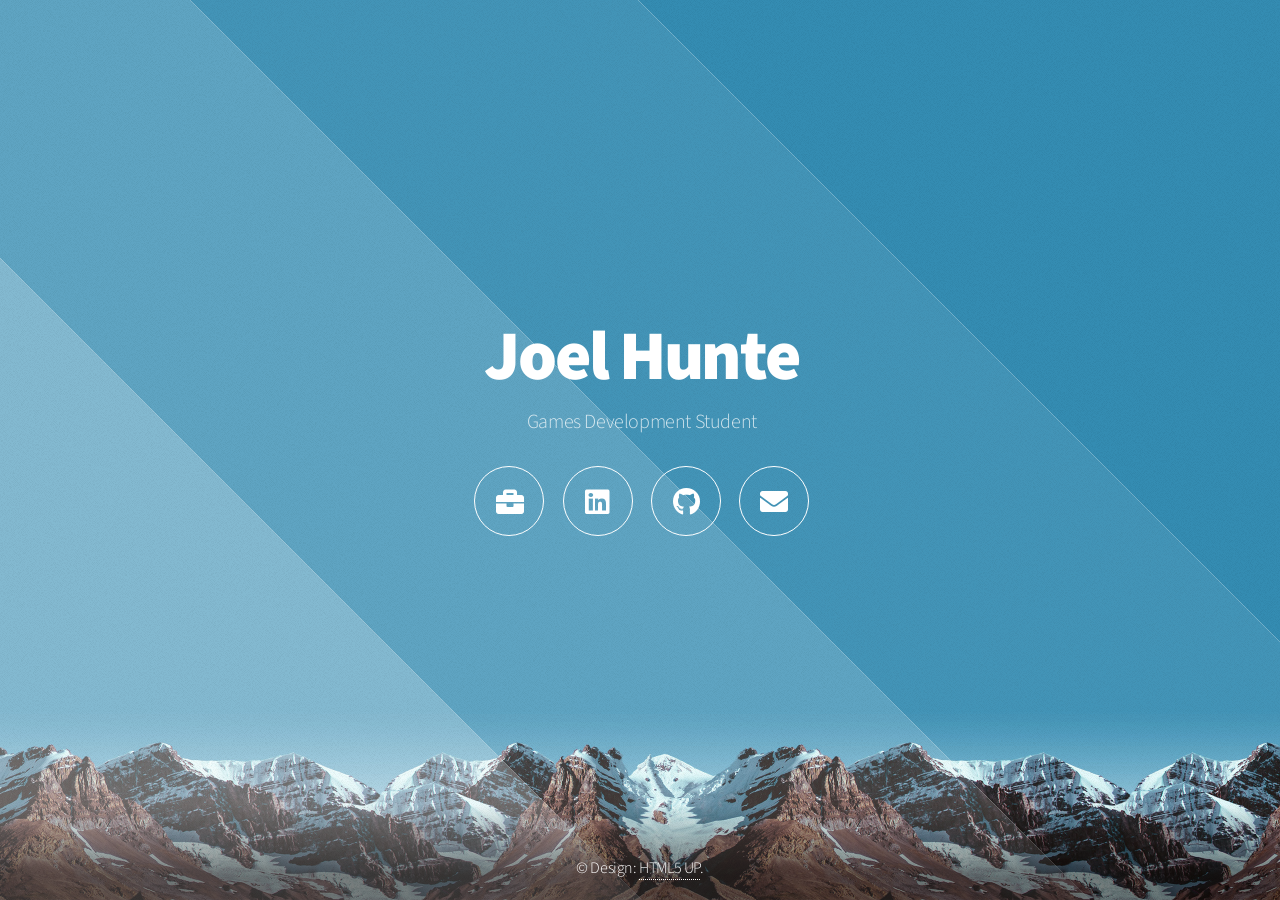
==== portfolio.html @ cd6b1507 "Updated portfolio page with actual content" ====
<!DOCTYPE HTML>
<!--
    This is my own page for my projects & portfolio
    Based on Aerial template

-->
<html lang="en">
	<head>
		<title>Portfolio</title>
		<meta charset="utf-8" />
		<meta name="viewport" content="width=device-width, initial-scale=1" />
		<link rel="stylesheet" href="assets/css/main.css" />
		<portfolio><link rel="stylesheet" href="assets/css/portfolio.css" /></portfolio>
	</head>
	<body>

        <!-- Header -->
		<header id="portfolio-header">
			<h1>Portfolio</h1>
		</header>

		<main class="projects">

			<!--
                Project List
                Each project is an article with a title, description, and link to the project page or code repository.
			-->

            <!-- Rags and Ritchie -->
			<article class="project">
				<h2><a href="https://keysmashgames.itch.io/rags-and-richie">Rags and Ritchie</a></h2>
				<p>A post-apocalyptic trading simulator game. Built as a group project using Unity and C#.</p>
				<p class="project-link"><a href="https://github.com/notJoelH/Rags-and-Ritchie" target="_blank">View the code</a></p>
			</article>

            <!-- CMP301 Project -->
			<article class="project">
				<h2><a href="https://github.com/notJoelH/Graphics-Shaders-Project" target="_blank">Graphics & Shaders Project</a></h2>
				<p>A university project exploring advanced graphics techniques and shader programming.</p>
				<p class="project-link"></p>
			</article>

            	<!-- Deterr-Ants -->
            	<article class="project">
				<h2><a href="https://github.com/notJoelH/Deterr-Ants" target="_blank">Deterr-Ants</a></h2>
				<p>Global Game Jam 2023 entry. A tower defense strategy game where you control ants to defend your colony against invaders.</p>
			</article>
		</main>

		<footer class="portfolio-footer">
			<span class="copyright">&copy; Joel Hunte.</span>
		</footer>

	</body>

    	<body class="is-preload">
		<div id="wrapper">
			<div id="bg"></div>
			<div id="overlay"></div>
			<div id="main">

				<!-- Header -->
					<header id="header">
						<h1>Joel Hunte</h1>
						<p>Games Development Student</p>
						<nav>
							<ul>
								<li><a href="portfolio.html" class="icon solid fa-briefcase"><span class="label">Portfolio</span></a></li>
								<li><a href="https://www.linkedin.com/in/joel-hunte-339ba7295" class="icon brands fa-linkedin"><span class="label">LinkedIn</span></a></li>
								<li><a href="https://github.com/notJoelH" class="icon brands fa-github"><span class="label">Github</span></a></li>
								<li><a href="mailto:joejoehunte@gmail.com" class="icon solid fa-envelope"><span class="label">Email</span></a></li>
							</ul>
						</nav>
					</header>

				<!-- Footer -->
					<footer id="footer">
						<span class="copyright">&copy; Design: <a href="http://html5up.net">HTML5 UP</a>.</span>
					</footer>

			</div>
		</div>
		<script>
			window.onload = function() { document.body.classList.remove('is-preload'); }
			window.ontouchmove = function() { return false; }
			window.onorientationchange = function() { document.body.scrollTop = 0; }
		</script>
	</body>
</html>
---- assets/css/main.css ----
@import url("https://fonts.googleapis.com/css?family=Source+Sans+Pro:300,900");
@import url("fontawesome-all.min.css");

/*
	Aerial by HTML5 UP
	html5up.net | @ajlkn
	Free for personal and commercial use under the CCA 3.0 license (html5up.net/license)
*/

html, body, div, span, applet, object,
iframe, h1, h2, h3, h4, h5, h6, p, blockquote,
pre, a, abbr, acronym, address, big, cite,
code, del, dfn, em, img, ins, kbd, q, s, samp,
small, strike, strong, sub, sup, tt, var, b,
u, i, center, dl, dt, dd, ol, ul, li, fieldset,
form, label, legend, table, caption, tbody,
tfoot, thead, tr, th, td, article, aside,
canvas, details, embed, figure, figcaption,
footer, header, hgroup, menu, nav, output, ruby,
section, summary, time, mark, audio, video {
	margin: 0;
	padding: 0;
	border: 0;
	font-size: 100%;
	font: inherit;
	vertical-align: baseline;}

article, aside, details, figcaption, figure,
footer, header, hgroup, menu, nav, section {
	display: block;}

body {
	line-height: 1;
}

ol, ul {
	list-style: none;
}

blockquote, q {
	quotes: none;
}

	blockquote:before, blockquote:after, q:before, q:after {
		content: '';
		content: none;
	}

table {
	border-collapse: collapse;
	border-spacing: 0;
}

body {
	-webkit-text-size-adjust: none;
}

mark {
	background-color: transparent;
	color: inherit;
}

input::-moz-focus-inner {
	border: 0;
	padding: 0;
}

input, select, textarea {
	-moz-appearance: none;
	-webkit-appearance: none;
	-ms-appearance: none;
	appearance: none;
}

/* Basic */

	html {
		box-sizing: border-box;
	}

	*, *:before, *:after {
		box-sizing: inherit;
	}

	body {
		background: #fff;
		overflow: hidden;
	}

		body.is-preload *, body.is-preload *:before, body.is-preload *:after {
			-moz-animation: none !important;
			-webkit-animation: none !important;
			-ms-animation: none !important;
			animation: none !important;
			-moz-transition: none !important;
			-webkit-transition: none !important;
			-ms-transition: none !important;
			transition: none !important;
		}

	body, input, select, textarea {
		color: #fff;
		font-family: 'Source Sans Pro', sans-serif;
		font-size: 15pt;
		font-weight: 300 !important;
		letter-spacing: -0.025em;
		line-height: 1.75em;
	}

	a {
		-moz-transition: border-color 0.2s ease-in-out;
		-webkit-transition: border-color 0.2s ease-in-out;
		-ms-transition: border-color 0.2s ease-in-out;
		transition: border-color 0.2s ease-in-out;
		border-bottom: dotted 1px;
		color: inherit;
		outline: 0;
		text-decoration: none;
	}

		a:hover {
			border-color: transparent;
		}

/* Icon */

	.icon {
		text-decoration: none;
		position: relative;
	}

		.icon:before {
			-moz-osx-font-smoothing: grayscale;
			-webkit-font-smoothing: antialiased;
			display: inline-block;
			font-style: normal;
			font-variant: normal;
			text-rendering: auto;
			line-height: 1;
			text-transform: none !important;
			font-family: 'Font Awesome 5 Free';
			font-weight: 400;
		}

		.icon > .label {
			display: none;
		}

		.icon.solid:before {
			font-weight: 900;
		}

		.icon.brands:before {
			font-family: 'Font Awesome 5 Brands';
		}

/* Wrapper */

	@-moz-keyframes wrapper {
		0% {
			opacity: 0;
		}

		100% {
			opacity: 1;
		}
	}

	@-webkit-keyframes wrapper {
		0% {
			opacity: 0;
		}

		100% {
			opacity: 1;
		}
	}

	@-ms-keyframes wrapper {
		0% {
			opacity: 0;
		}

		100% {
			opacity: 1;
		}
	}

	@keyframes wrapper {
		0% {
			opacity: 0;
		}

		100% {
			opacity: 1;
		}
	}

	#wrapper {
		-moz-animation: wrapper 3s forwards;
		-webkit-animation: wrapper 3s forwards;
		-ms-animation: wrapper 3s forwards;
		animation: wrapper 3s forwards;
		height: 100%;
		left: 0;
		opacity: 0;
		position: fixed;
		top: 0;
		width: 100%;
	}

/* BG */

	#bg {
		-moz-animation: bg 60s linear infinite;
		-webkit-animation: bg 60s linear infinite;
		-ms-animation: bg 60s linear infinite;
		animation: bg 60s linear infinite;
		-moz-backface-visibility: hidden;
		-webkit-backface-visibility: hidden;
		-ms-backface-visibility: hidden;
		backface-visibility: hidden;
		-moz-transform: translate3d(0,0,0);
		-webkit-transform: translate3d(0,0,0);
		-ms-transform: translate3d(0,0,0);
		transform: translate3d(0,0,0);
	/* Set your background with this */

		background: #348cb2 url("images/bg.jpg") bottom left;
		background-repeat: repeat-x;
		height: 100%;
		left: 0;
		opacity: 1;
		position: fixed;
		top: 0;
	}

	@-moz-keyframes bg {
		0% {
			-moz-transform: translate3d(0,0,0);
			-webkit-transform: translate3d(0,0,0);
			-ms-transform: translate3d(0,0,0);
			transform: translate3d(0,0,0);
		}

		100% {
			-moz-transform: translate3d(-2250px,0,0);
			-webkit-transform: translate3d(-2250px,0,0);
			-ms-transform: translate3d(-2250px,0,0);
			transform: translate3d(-2250px,0,0);
		}
	}

	@-webkit-keyframes bg {
		0% {
			-moz-transform: translate3d(0,0,0);
			-webkit-transform: translate3d(0,0,0);
			-ms-transform: translate3d(0,0,0);
			transform: translate3d(0,0,0);
		}

		100% {
			-moz-transform: translate3d(-2250px,0,0);
			-webkit-transform: translate3d(-2250px,0,0);
			-ms-transform: translate3d(-2250px,0,0);
			transform: translate3d(-2250px,0,0);
		}
	}

	@-ms-keyframes bg {
		0% {
			-moz-transform: translate3d(0,0,0);
			-webkit-transform: translate3d(0,0,0);
			-ms-transform: translate3d(0,0,0);
			transform: translate3d(0,0,0);
		}

		100% {
			-moz-transform: translate3d(-2250px,0,0);
			-webkit-transform: translate3d(-2250px,0,0);
			-ms-transform: translate3d(-2250px,0,0);
			transform: translate3d(-2250px,0,0);
		}
	}

	@keyframes bg {
		0% {
			-moz-transform: translate3d(0,0,0);
			-webkit-transform: translate3d(0,0,0);
			-ms-transform: translate3d(0,0,0);
			transform: translate3d(0,0,0);
		}

		100% {
			-moz-transform: translate3d(-2250px,0,0);
			-webkit-transform: translate3d(-2250px,0,0);
			-ms-transform: translate3d(-2250px,0,0);
			transform: translate3d(-2250px,0,0);
		}
	}

	#bg {
		background-size: 2250px auto;
		width: 6750px;
	}

/* Overlay */

	@-moz-keyframes overlay {
		0% {
			opacity: 0;
		}

		100% {
			opacity: 1;
		}
	}

	@-webkit-keyframes overlay {
		0% {
			opacity: 0;
		}

		100% {
			opacity: 1;
		}
	}

	@-ms-keyframes overlay {
		0% {
			opacity: 0;
		}

		100% {
			opacity: 1;
		}
	}

	@keyframes overlay {
		0% {
			opacity: 0;
		}

		100% {
			opacity: 1;
		}
	}

	#overlay {
		-moz-animation: overlay 1.5s 1.5s forwards;
		-webkit-animation: overlay 1.5s 1.5s forwards;
		-ms-animation: overlay 1.5s 1.5s forwards;
		animation: overlay 1.5s 1.5s forwards;
		background-attachment: fixed, fixed;
		background-image: url("images/overlay-pattern.png"), url("images/overlay.svg");
		background-position: top left, center center;
		background-repeat: repeat, no-repeat;
		background-size: auto, cover;
		height: 100%;
		left: 0;
		opacity: 0;
		position: fixed;
		top: 0;
		width: 100%;
	}

/* Main */

	#main {
		height: 100%;
		left: 0;
		position: fixed;
		text-align: center;
		top: 0;
		width: 100%;
	}

		#main:before {
			content: '';
			display: inline-block;
			height: 100%;
			margin-right: 0;
			vertical-align: middle;
			width: 1px;
		}

/* Header */

	@-moz-keyframes header {
		0% {
			-moz-transform: translate3d(0,1em,0);
			-webkit-transform: translate3d(0,1em,0);
			-ms-transform: translate3d(0,1em,0);
			transform: translate3d(0,1em,0);
			opacity: 0;
		}

		100% {
			-moz-transform: translate3d(0,0,0);
			-webkit-transform: translate3d(0,0,0);
			-ms-transform: translate3d(0,0,0);
			transform: translate3d(0,0,0);
			opacity: 1;
		}
	}

	@-webkit-keyframes header {
		0% {
			-moz-transform: translate3d(0,1em,0);
			-webkit-transform: translate3d(0,1em,0);
			-ms-transform: translate3d(0,1em,0);
			transform: translate3d(0,1em,0);
			opacity: 0;
		}

		100% {
			-moz-transform: translate3d(0,0,0);
			-webkit-transform: translate3d(0,0,0);
			-ms-transform: translate3d(0,0,0);
			transform: translate3d(0,0,0);
			opacity: 1;
		}
	}

	@-ms-keyframes header {
		0% {
			-moz-transform: translate3d(0,1em,0);
			-webkit-transform: translate3d(0,1em,0);
			-ms-transform: translate3d(0,1em,0);
			transform: translate3d(0,1em,0);
			opacity: 0;
		}

		100% {
			-moz-transform: translate3d(0,0,0);
			-webkit-transform: translate3d(0,0,0);
			-ms-transform: translate3d(0,0,0);
			transform: translate3d(0,0,0);
			opacity: 1;
		}
	}

	@keyframes header {
		0% {
			-moz-transform: translate3d(0,1em,0);
			-webkit-transform: translate3d(0,1em,0);
			-ms-transform: translate3d(0,1em,0);
			transform: translate3d(0,1em,0);
			opacity: 0;
		}

		100% {
			-moz-transform: translate3d(0,0,0);
			-webkit-transform: translate3d(0,0,0);
			-ms-transform: translate3d(0,0,0);
			transform: translate3d(0,0,0);
			opacity: 1;
		}
	}

	@-moz-keyframes nav-icons {
		0% {
			-moz-transform: translate3d(0,1em,0);
			-webkit-transform: translate3d(0,1em,0);
			-ms-transform: translate3d(0,1em,0);
			transform: translate3d(0,1em,0);
			opacity: 0;
		}

		100% {
			-moz-transform: translate3d(0,0,0);
			-webkit-transform: translate3d(0,0,0);
			-ms-transform: translate3d(0,0,0);
			transform: translate3d(0,0,0);
			opacity: 1;
		}
	}

	@-webkit-keyframes nav-icons {
		0% {
			-moz-transform: translate3d(0,1em,0);
			-webkit-transform: translate3d(0,1em,0);
			-ms-transform: translate3d(0,1em,0);
			transform: translate3d(0,1em,0);
			opacity: 0;
		}

		100% {
			-moz-transform: translate3d(0,0,0);
			-webkit-transform: translate3d(0,0,0);
			-ms-transform: translate3d(0,0,0);
			transform: translate3d(0,0,0);
			opacity: 1;
		}
	}

	@-ms-keyframes nav-icons {
		0% {
			-moz-transform: translate3d(0,1em,0);
			-webkit-transform: translate3d(0,1em,0);
			-ms-transform: translate3d(0,1em,0);
			transform: translate3d(0,1em,0);
			opacity: 0;
		}

		100% {
			-moz-transform: translate3d(0,0,0);
			-webkit-transform: translate3d(0,0,0);
			-ms-transform: translate3d(0,0,0);
			transform: translate3d(0,0,0);
			opacity: 1;
		}
	}

	@keyframes nav-icons {
		0% {
			-moz-transform: translate3d(0,1em,0);
			-webkit-transform: translate3d(0,1em,0);
			-ms-transform: translate3d(0,1em,0);
			transform: translate3d(0,1em,0);
			opacity: 0;
		}

		100% {
			-moz-transform: translate3d(0,0,0);
			-webkit-transform: translate3d(0,0,0);
			-ms-transform: translate3d(0,0,0);
			transform: translate3d(0,0,0);
			opacity: 1;
		}
	}

	#header {
		-moz-animation: header 1s 2.25s forwards;
		-webkit-animation: header 1s 2.25s forwards;
		-ms-animation: header 1s 2.25s forwards;
		animation: header 1s 2.25s forwards;
		-moz-backface-visibility: hidden;
		-webkit-backface-visibility: hidden;
		-ms-backface-visibility: hidden;
		backface-visibility: hidden;
		-moz-transform: translate3d(0,0,0);
		-webkit-transform: translate3d(0,0,0);
		-ms-transform: translate3d(0,0,0);
		transform: translate3d(0,0,0);
		cursor: default;
		display: inline-block;
		opacity: 0;
		position: relative;
		text-align: center;
		top: -1em;
		vertical-align: middle;
		width: 90%;
	}

		#header h1 {
			font-size: 4.35em;
			font-weight: 900;
			letter-spacing: -0.035em;
			line-height: 1em;
		}

		#header p {
			font-size: 1.25em;
			margin: 0.75em 0 0.25em 0;
			opacity: 0.75;
		}

		#header nav {
			margin: 1.5em 0 0 0;
		}

			#header nav li {
				-moz-animation: nav-icons 0.5s ease-in-out forwards;
				-webkit-animation: nav-icons 0.5s ease-in-out forwards;
				-ms-animation: nav-icons 0.5s ease-in-out forwards;
				animation: nav-icons 0.5s ease-in-out forwards;
				-moz-backface-visibility: hidden;
				-webkit-backface-visibility: hidden;
				-ms-backface-visibility: hidden;
				backface-visibility: hidden;
				-moz-transform: translate3d(0,0,0);
				-webkit-transform: translate3d(0,0,0);
				-ms-transform: translate3d(0,0,0);
				transform: translate3d(0,0,0);
				display: inline-block;
				height: 5.35em;
				line-height: 5.885em;
				opacity: 0;
				position: relative;
				top: 0;
				width: 5.35em;
			}

				#header nav li:nth-child(1) {
					-moz-animation-delay: 2.5s;
					-webkit-animation-delay: 2.5s;
					-ms-animation-delay: 2.5s;
					animation-delay: 2.5s;
				}

				#header nav li:nth-child(2) {
					-moz-animation-delay: 2.75s;
					-webkit-animation-delay: 2.75s;
					-ms-animation-delay: 2.75s;
					animation-delay: 2.75s;
				}

				#header nav li:nth-child(3) {
					-moz-animation-delay: 3s;
					-webkit-animation-delay: 3s;
					-ms-animation-delay: 3s;
					animation-delay: 3s;
				}

				#header nav li:nth-child(4) {
					-moz-animation-delay: 3.25s;
					-webkit-animation-delay: 3.25s;
					-ms-animation-delay: 3.25s;
					animation-delay: 3.25s;
				}

				#header nav li:nth-child(5) {
					-moz-animation-delay: 3.5s;
					-webkit-animation-delay: 3.5s;
					-ms-animation-delay: 3.5s;
					animation-delay: 3.5s;
				}

				#header nav li:nth-child(6) {
					-moz-animation-delay: 3.75s;
					-webkit-animation-delay: 3.75s;
					-ms-animation-delay: 3.75s;
					animation-delay: 3.75s;
				}

				#header nav li:nth-child(7) {
					-moz-animation-delay: 4s;
					-webkit-animation-delay: 4s;
					-ms-animation-delay: 4s;
					animation-delay: 4s;
				}

				#header nav li:nth-child(8) {
					-moz-animation-delay: 4.25s;
					-webkit-animation-delay: 4.25s;
					-ms-animation-delay: 4.25s;
					animation-delay: 4.25s;
				}

				#header nav li:nth-child(9) {
					-moz-animation-delay: 4.5s;
					-webkit-animation-delay: 4.5s;
					-ms-animation-delay: 4.5s;
					animation-delay: 4.5s;
				}

				#header nav li:nth-child(10) {
					-moz-animation-delay: 4.75s;
					-webkit-animation-delay: 4.75s;
					-ms-animation-delay: 4.75s;
					animation-delay: 4.75s;
				}

			#header nav a {
				-webkit-tap-highlight-color: rgba(0, 0, 0, 0);
				-webkit-touch-callout: none;
				border: 0;
				display: inline-block;
			}

				#header nav a:before {
					-moz-transition: all 0.2s ease-in-out;
					-webkit-transition: all 0.2s ease-in-out;
					-ms-transition: all 0.2s ease-in-out;
					transition: all 0.2s ease-in-out;
					border-radius: 100%;
					border: solid 1px #fff;
					display: block;
					font-size: 1.75em;
					height: 2.5em;
					line-height: 2.5em;
					position: relative;
					text-align: center;
					top: 0;
					width: 2.5em;
				}

				#header nav a:hover {
					font-size: 1.1em;
				}

					#header nav a:hover:before {
						background-color: rgba(255, 255, 255, 0.175);
						color: #fff;
					}

				#header nav a:active {
					font-size: 0.95em;
					background: none;
				}

					#header nav a:active:before {
						background-color: rgba(255, 255, 255, 0.35);
						color: #fff;
					}

				#header nav a span {
					display: none;
				}

/* Footer */

	#footer {
		background-image: -moz-linear-gradient(top, rgba(0,0,0,0), rgba(0,0,0,0.5) 75%);
		background-image: -webkit-linear-gradient(top, rgba(0,0,0,0), rgba(0,0,0,0.5) 75%);
		background-image: -ms-linear-gradient(top, rgba(0,0,0,0), rgba(0,0,0,0.5) 75%);
		background-image: linear-gradient(top, rgba(0,0,0,0), rgba(0,0,0,0.5) 75%);
		bottom: 0;
		cursor: default;
		height: 6em;
		left: 0;
		line-height: 8em;
		position: absolute;
		text-align: center;
		width: 100%;
	}

/* Wide */

	@media screen and (max-width: 1680px) {

		/* Basic */

			body, input, select, textarea {
				font-size: 13pt;
			}

		/* BG */

			@-moz-keyframes bg {
				0% {
					-moz-transform: translate3d(0,0,0);
					-webkit-transform: translate3d(0,0,0);
					-ms-transform: translate3d(0,0,0);
					transform: translate3d(0,0,0);
				}

				100% {
					-moz-transform: translate3d(-1500px,0,0);
					-webkit-transform: translate3d(-1500px,0,0);
					-ms-transform: translate3d(-1500px,0,0);
					transform: translate3d(-1500px,0,0);
				}

	}

		@-webkit-keyframes bg {
			0% {
				-moz-transform: translate3d(0,0,0);
				-webkit-transform: translate3d(0,0,0);
				-ms-transform: translate3d(0,0,0);
				transform: translate3d(0,0,0);
			}

			100% {
				-moz-transform: translate3d(-1500px,0,0);
				-webkit-transform: translate3d(-1500px,0,0);
				-ms-transform: translate3d(-1500px,0,0);
				transform: translate3d(-1500px,0,0);
			}
			}

		@-ms-keyframes bg {
			0% {
				-moz-transform: translate3d(0,0,0);
				-webkit-transform: translate3d(0,0,0);
				-ms-transform: translate3d(0,0,0);
				transform: translate3d(0,0,0);
			}

			100% {
				-moz-transform: translate3d(-1500px,0,0);
				-webkit-transform: translate3d(-1500px,0,0);
				-ms-transform: translate3d(-1500px,0,0);
				transform: translate3d(-1500px,0,0);
			}
		}

		@keyframes bg {
			0% {
				-moz-transform: translate3d(0,0,0);
				-webkit-transform: translate3d(0,0,0);
				-ms-transform: translate3d(0,0,0);
				transform: translate3d(0,0,0);
			}

			100% {
				-moz-transform: translate3d(-1500px,0,0);
				-webkit-transform: translate3d(-1500px,0,0);
				-ms-transform: translate3d(-1500px,0,0);
				transform: translate3d(-1500px,0,0);
			}
		}

		#bg {
			background-size: 1500px auto;
			width: 4500px;
		} }

/* Normal */

	@media screen and (max-width: 1280px) {

		/* Basic */

			body, input, select, textarea {
				font-size: 12pt;
			}

		/* BG */

			@-moz-keyframes bg {
				0% {
					-moz-transform: translate3d(0,0,0);
					-webkit-transform: translate3d(0,0,0);
					-ms-transform: translate3d(0,0,0);
					transform: translate3d(0,0,0);
				}

				100% {
					-moz-transform: translate3d(-750px,0,0);
					-webkit-transform: translate3d(-750px,0,0);
					-ms-transform: translate3d(-750px,0,0);
					transform: translate3d(-750px,0,0);
				}

	}

		@-webkit-keyframes bg {
			0% {
				-moz-transform: translate3d(0,0,0);
				-webkit-transform: translate3d(0,0,0);
				-ms-transform: translate3d(0,0,0);
				transform: translate3d(0,0,0);
			}

			100% {
				-moz-transform: translate3d(-750px,0,0);
				-webkit-transform: translate3d(-750px,0,0);
				-ms-transform: translate3d(-750px,0,0);
				transform: translate3d(-750px,0,0);
			}
			}

		@-ms-keyframes bg {
			0% {
				-moz-transform: translate3d(0,0,0);
				-webkit-transform: translate3d(0,0,0);
				-ms-transform: translate3d(0,0,0);
				transform: translate3d(0,0,0);
			}

			100% {
				-moz-transform: translate3d(-750px,0,0);
				-webkit-transform: translate3d(-750px,0,0);
				-ms-transform: translate3d(-750px,0,0);
				transform: translate3d(-750px,0,0);
			}
		}

		@keyframes bg {
			0% {
				-moz-transform: translate3d(0,0,0);
				-webkit-transform: translate3d(0,0,0);
				-ms-transform: translate3d(0,0,0);
				transform: translate3d(0,0,0);
			}

			100% {
				-moz-transform: translate3d(-750px,0,0);
				-webkit-transform: translate3d(-750px,0,0);
				-ms-transform: translate3d(-750px,0,0);
				transform: translate3d(-750px,0,0);
			}
		}

		#bg {
			background-size: 750px auto;
			width: 2250px;
		} }

/* Mobile */

	@media screen and (max-width: 736px) {

		/* Basic */

			body {
				min-width: 320px;
			}

			body, input, select, textarea {
				font-size: 11pt;
			}

		/* BG */

			@-moz-keyframes bg {
				0% {
					-moz-transform: translate3d(0,0,0);
					-webkit-transform: translate3d(0,0,0);
					-ms-transform: translate3d(0,0,0);
					transform: translate3d(0,0,0);
				}

				100% {
					-moz-transform: translate3d(-300px,0,0);
					-webkit-transform: translate3d(-300px,0,0);
					-ms-transform: translate3d(-300px,0,0);
					transform: translate3d(-300px,0,0);
				}

	}

		@-webkit-keyframes bg {
			0% {
				-moz-transform: translate3d(0,0,0);
				-webkit-transform: translate3d(0,0,0);
				-ms-transform: translate3d(0,0,0);
				transform: translate3d(0,0,0);
			}

			100% {
				-moz-transform: translate3d(-300px,0,0);
				-webkit-transform: translate3d(-300px,0,0);
				-ms-transform: translate3d(-300px,0,0);
				transform: translate3d(-300px,0,0);
			}
			}

		@-ms-keyframes bg {
			0% {
				-moz-transform: translate3d(0,0,0);
				-webkit-transform: translate3d(0,0,0);
				-ms-transform: translate3d(0,0,0);
				transform: translate3d(0,0,0);
			}

			100% {
				-moz-transform: translate3d(-300px,0,0);
				-webkit-transform: translate3d(-300px,0,0);
				-ms-transform: translate3d(-300px,0,0);
				transform: translate3d(-300px,0,0);
			}
		}

		@keyframes bg {
			0% {
				-moz-transform: translate3d(0,0,0);
				-webkit-transform: translate3d(0,0,0);
				-ms-transform: translate3d(0,0,0);
				transform: translate3d(0,0,0);
			}

			100% {
				-moz-transform: translate3d(-300px,0,0);
				-webkit-transform: translate3d(-300px,0,0);
				-ms-transform: translate3d(-300px,0,0);
				transform: translate3d(-300px,0,0);
			}
		}

		#bg {
			background-size: 300px auto;
			width: 900px;
		}

	/* Header */

		#header h1 {
			font-size: 2.5em;
		}

		#header p {
			font-size: 1em;
		}

		#header nav {
			font-size: 1em;
		}

			#header nav a:hover {
				font-size: 1em;
			}

			#header nav a:active {
				font-size: 1em;
			} }

/* Mobile (Portrait) */

	@media screen and (max-width: 480px) {

		/* BG */

			@-moz-keyframes bg {
				0% {
					-moz-transform: translate3d(0,0,0);
					-webkit-transform: translate3d(0,0,0);
					-ms-transform: translate3d(0,0,0);
					transform: translate3d(0,0,0);
				}

				100% {
					-moz-transform: translate3d(-412.5px,0,0);
					-webkit-transform: translate3d(-412.5px,0,0);
					-ms-transform: translate3d(-412.5px,0,0);
					transform: translate3d(-412.5px,0,0);
				}

	}

		@-webkit-keyframes bg {
			0% {
				-moz-transform: translate3d(0,0,0);
				-webkit-transform: translate3d(0,0,0);
				-ms-transform: translate3d(0,0,0);
				transform: translate3d(0,0,0);
			}

			100% {
				-moz-transform: translate3d(-412.5px,0,0);
				-webkit-transform: translate3d(-412.5px,0,0);
				-ms-transform: translate3d(-412.5px,0,0);
				transform: translate3d(-412.5px,0,0);
			}
			}

		@-ms-keyframes bg {
			0% {
				-moz-transform: translate3d(0,0,0);
				-webkit-transform: translate3d(0,0,0);
				-ms-transform: translate3d(0,0,0);
				transform: translate3d(0,0,0);
			}

			100% {
				-moz-transform: translate3d(-412.5px,0,0);
				-webkit-transform: translate3d(-412.5px,0,0);
				-ms-transform: translate3d(-412.5px,0,0);
				transform: translate3d(-412.5px,0,0);
			}
		}

		@keyframes bg {
			0% {
				-moz-transform: translate3d(0,0,0);
				-webkit-transform: translate3d(0,0,0);
				-ms-transform: translate3d(0,0,0);
				transform: translate3d(0,0,0);
			}

			100% {
				-moz-transform: translate3d(-412.5px,0,0);
				-webkit-transform: translate3d(-412.5px,0,0);
				-ms-transform: translate3d(-412.5px,0,0);
				transform: translate3d(-412.5px,0,0);
			}
		}

		#bg {
			background-size: 412.5px auto;
			width: 1237.5px;
		}

	/* Header */

		#header nav {
			padding: 0 1em;
		} }
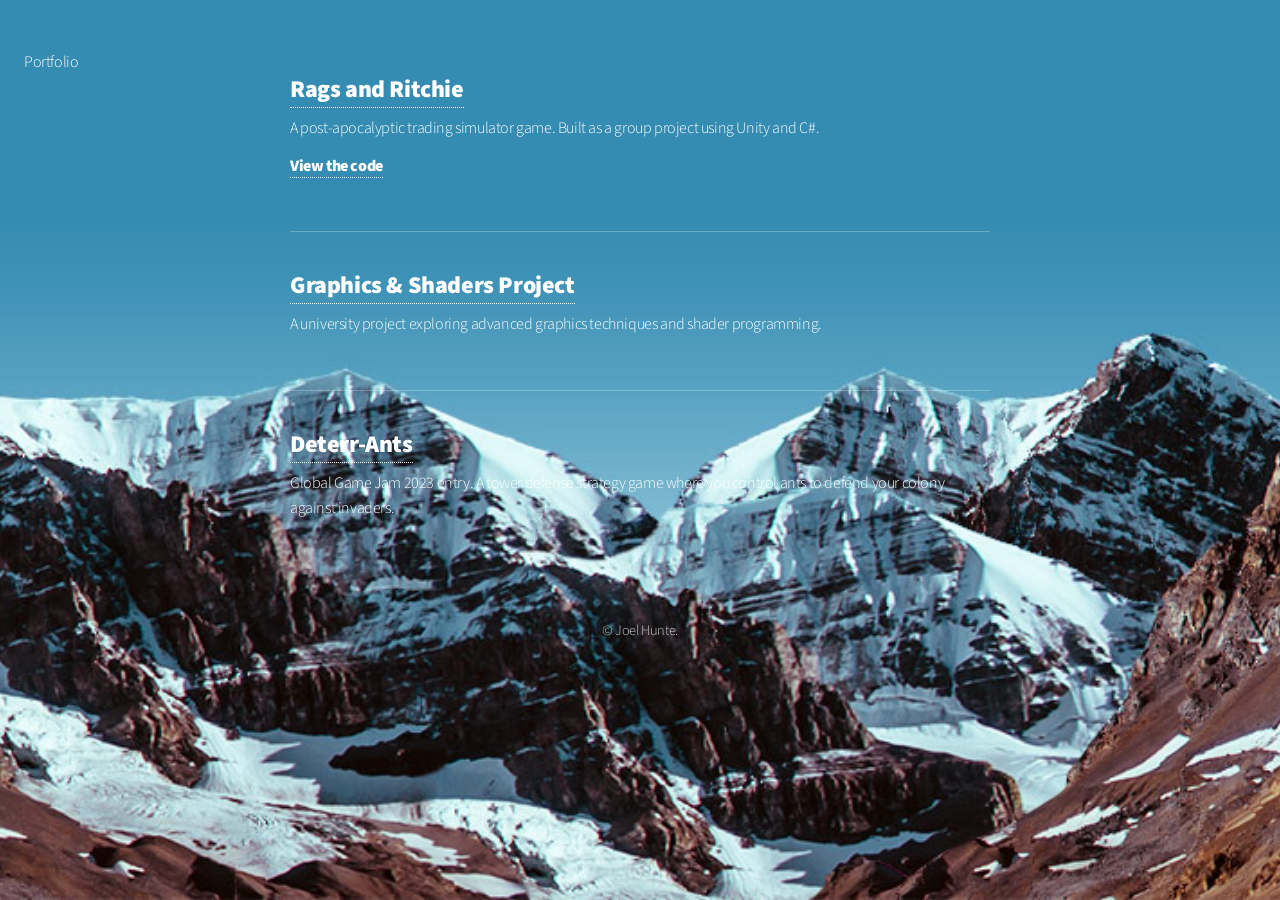
==== commit eb3e6824: "Stopped being dumb and removed the other content" ====
--- a/portfolio.html
+++ b/portfolio.html
@@ -50,40 +50,4 @@
 		<footer class="portfolio-footer">
 			<span class="copyright">&copy; Joel Hunte.</span>
 		</footer>
-
-	</body>
-
-    	<body class="is-preload">
-		<div id="wrapper">
-			<div id="bg"></div>
-			<div id="overlay"></div>
-			<div id="main">
-
-				<!-- Header -->
-					<header id="header">
-						<h1>Joel Hunte</h1>
-						<p>Games Development Student</p>
-						<nav>
-							<ul>
-								<li><a href="portfolio.html" class="icon solid fa-briefcase"><span class="label">Portfolio</span></a></li>
-								<li><a href="https://www.linkedin.com/in/joel-hunte-339ba7295" class="icon brands fa-linkedin"><span class="label">LinkedIn</span></a></li>
-								<li><a href="https://github.com/notJoelH" class="icon brands fa-github"><span class="label">Github</span></a></li>
-								<li><a href="mailto:joejoehunte@gmail.com" class="icon solid fa-envelope"><span class="label">Email</span></a></li>
-							</ul>
-						</nav>
-					</header>
-
-				<!-- Footer -->
-					<footer id="footer">
-						<span class="copyright">&copy; Design: <a href="http://html5up.net">HTML5 UP</a>.</span>
-					</footer>
-
-			</div>
-		</div>
-		<script>
-			window.onload = function() { document.body.classList.remove('is-preload'); }
-			window.ontouchmove = function() { return false; }
-			window.onorientationchange = function() { document.body.scrollTop = 0; }
-		</script>
-	</body>
 </html>
--- a/assets/css/portfolio.css
+++ b/assets/css/portfolio.css
@@ -0,0 +1,87 @@
+/*
+	Portfolio page
+    Loaded 
+*/
+
+	body {
+		overflow: auto;
+		height: auto;
+		min-height: 100vh;
+		background: #348cb2 url("images/bg.jpg") center / cover no-repeat fixed;
+		color: #fff;
+		font-family: 'Source Sans Pro', sans-serif;
+		font-weight: 300;
+		padding: 3em 1.5em;
+	}
+
+	.portfolio-header {
+		max-width: 700px;
+		margin: 0 auto 2.5em auto;
+		text-align: center;
+		position: relative;
+	}
+
+		.portfolio-header h1 {
+			font-size: 3em;
+			font-weight: 900;
+			letter-spacing: -0.035em;
+			margin: 0.5em 0 0 0;
+		}
+
+		.portfolio-header .back-link {
+			display: inline-block;
+		}
+
+	.projects {
+		max-width: 700px;
+		margin: 0 auto;
+	}
+
+	.project {
+		margin: 0 0 2.5em 0;
+		padding-bottom: 2.5em;
+		border-bottom: solid 1px rgba(255, 255, 255, 0.25);
+	}
+
+	.project:last-child {
+		border-bottom: none;
+	}
+
+		.project h2 {
+			font-size: 1.5em;
+			font-weight: 900;
+			margin: 0 0 0.5em 0;
+		}
+
+			.project h2 a {
+				color: #fff;
+				border-bottom: dotted 1px;
+			}
+
+		.project p {
+			margin: 0 0 0.75em 0;
+			line-height: 1.6em;
+		}
+
+		.project-link a {
+			font-weight: 900;
+		}
+
+	.portfolio-footer {
+		text-align: center;
+		margin-top: 3em;
+		opacity: 0.75;
+		font-size: 0.9em;
+	}
+
+	@media screen and (max-width: 736px) {
+
+		body {
+			padding: 2em 1.25em;
+		}
+
+		.portfolio-header h1 {
+			font-size: 2.25em;
+		}
+
+	}
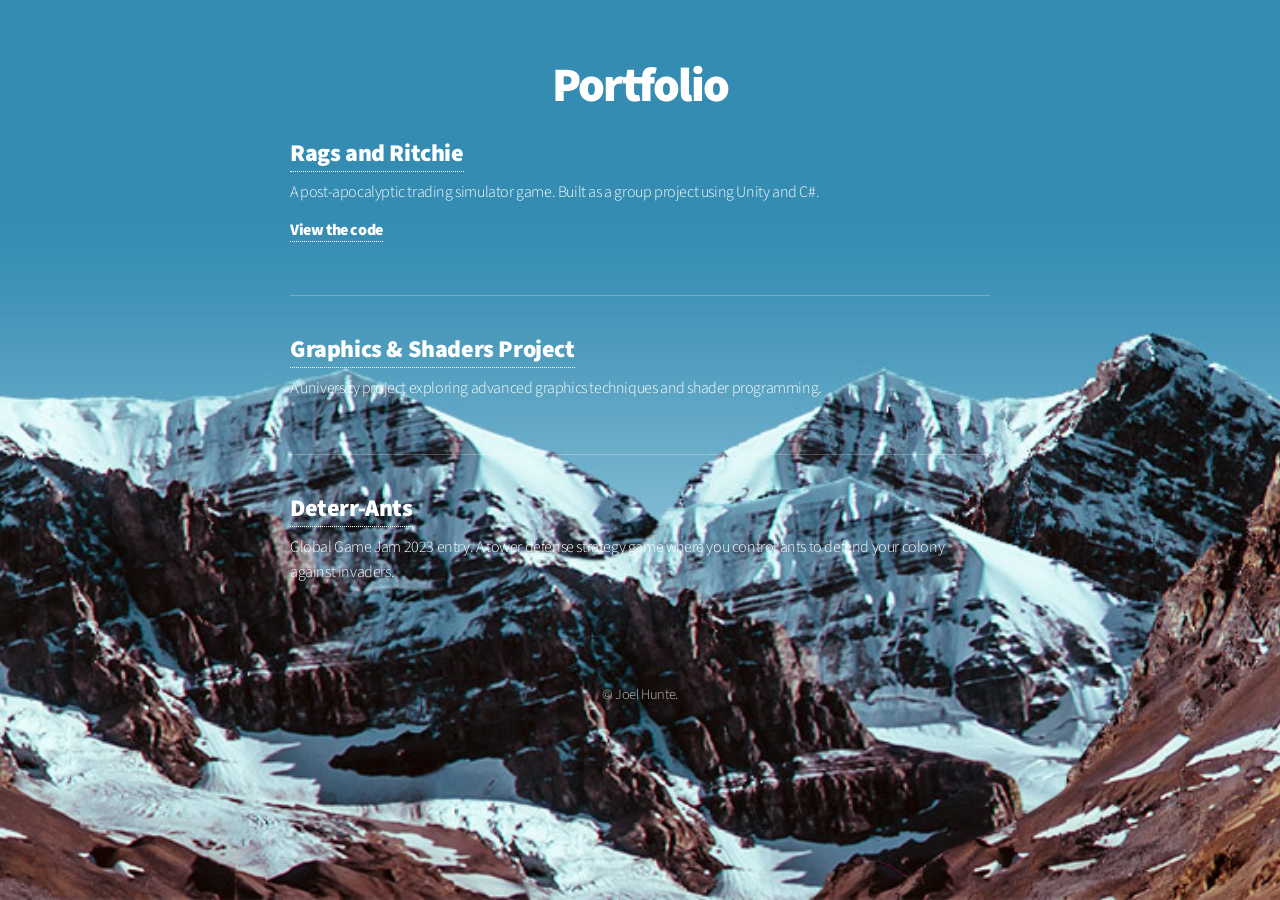
==== commit 18a93076: "updated class" ====
--- a/portfolio.html
+++ b/portfolio.html
@@ -10,12 +10,12 @@
 		<meta charset="utf-8" />
 		<meta name="viewport" content="width=device-width, initial-scale=1" />
 		<link rel="stylesheet" href="assets/css/main.css" />
-		<portfolio><link rel="stylesheet" href="assets/css/portfolio.css" /></portfolio>
+		<link rel="stylesheet" href="assets/css/portfolio.css" />
 	</head>
 	<body>
 
         <!-- Header -->
-		<header id="portfolio-header">
+		<header class="portfolio-header">
 			<h1>Portfolio</h1>
 		</header>
 
@@ -50,4 +50,5 @@
 		<footer class="portfolio-footer">
 			<span class="copyright">&copy; Joel Hunte.</span>
 		</footer>
+    </body>
 </html>
--- a/assets/css/portfolio.css
+++ b/assets/css/portfolio.css
@@ -1,6 +1,5 @@
 /*
 	Portfolio page
-    Loaded 
 */
 
 	body {
